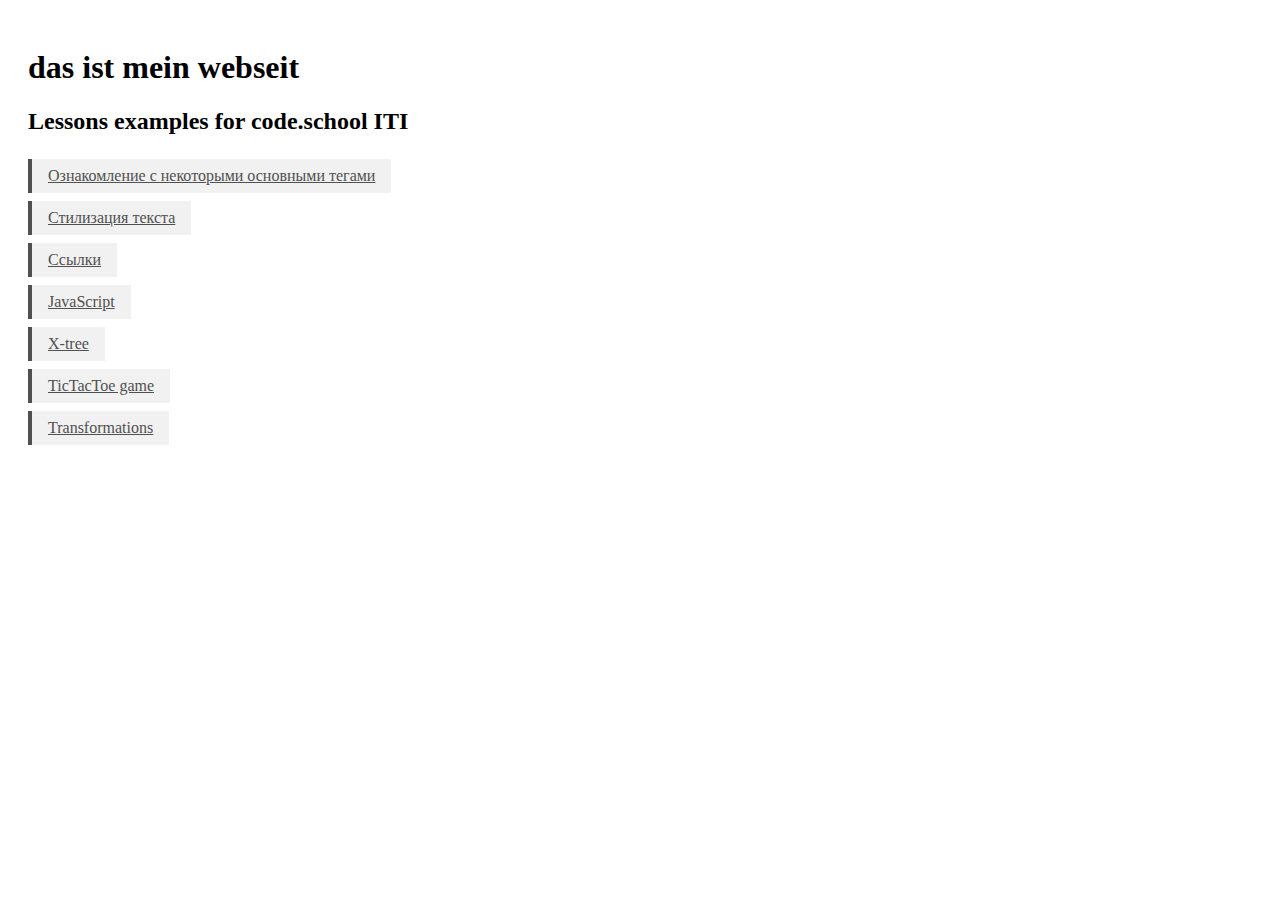
==== index.html @ 7e377635 "my first commit" ====
<!DOCTYPE html>
<html lang="en">
<head>
    <meta charset="UTF-8">
    <meta name="viewport" content="width=device-width, initial-scale=1.0">
    <meta http-equiv="X-UA-Compatible" content="ie=edge">
    <title>code.school ITI examples</title>
    <style>
        body {
            font-size: 16px;
            padding: 20px;
        }
        a.lesson {
            position: relative;
            display: inline-block;
            padding: 8px 16px;
            margin: 4px 0px;
            border-left: #505050 solid 4px;
            color: #505050;
            background: #50505015;
        }
        a.lesson:hover {
            background-color: #505050;
            color: #ffffff;
            border-left-color: #c0c0c0;
            text-decoration: none;
            transition: 1s background-color, 
                1s color, 
                1s border-left-color;
        }
    </style>
</head>
<body>
    <h1>das ist mein webseit</h1>
    <h2>Lessons examples for code.school ITI</h2>
    <a class="lesson" href="./lesson_tags/index.html" title=" ">Ознакомление с некоторыми основными тегами</a>
    <br>
    <a class="lesson" href="./lesson_text/index.html" title=" ">Стилизация текста</a>
    <br>
    <a class="lesson" href="./lesson_links/index.html" title=" ">Ссылки</a>
    <br>
    <a class="lesson" href="./lesson_js/index.html" title=" ">JavaScript</a>
    <br>
    <a class="lesson" href="./lesson_artbox/index.html" title=" ">X-tree</a>
    <br>
    <a class="lesson" href="./lesson_x0/index.html" title=" ">TicTacToe game</a>
    <br>
    <a class="lesson" href="./lesson_transformations/index.html" title=" ">Transformations</a>
    <br>
</body>
</html>
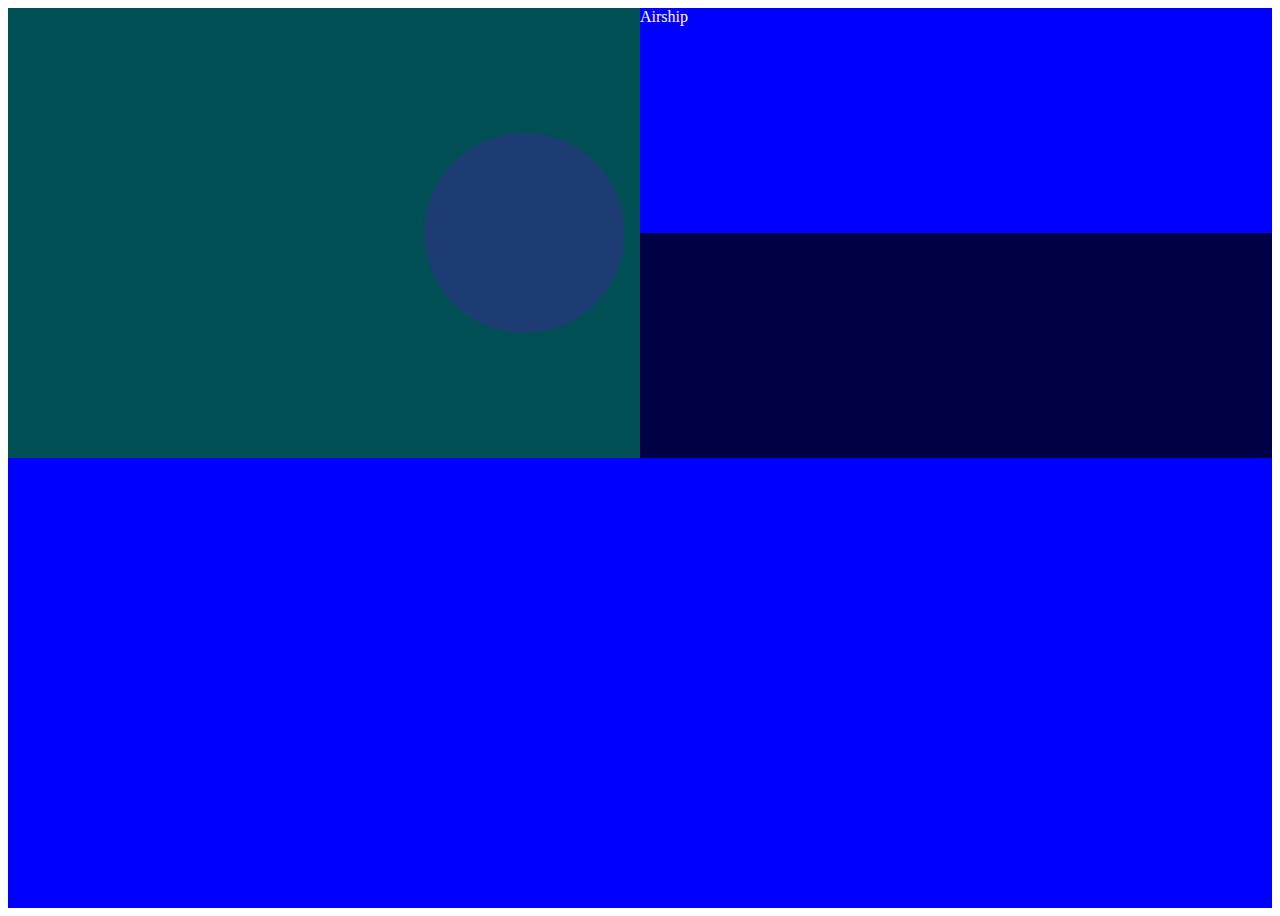
==== commit e5f75661: "add photo" ====
--- a/index.html
+++ b/index.html
@@ -4,48 +4,67 @@
     <meta charset="UTF-8">
     <meta name="viewport" content="width=device-width, initial-scale=1.0">
     <meta http-equiv="X-UA-Compatible" content="ie=edge">
-    <title>code.school ITI examples</title>
+    <title>Document</title>
     <style>
-        body {
-            font-size: 16px;
-            padding: 20px;
+        .short-info {
+            position: relative;
+            display: grid;
+            overflow: hidden;
+            height: 100vh;
+            margin: 0px;
+            grid-template-columns: 1fr 1fr 2fr ;
+            grid-template-rows: 1fr 1fr 2fr;
+            grid-template-areas: 
+                    "photo photo name"
+                    "photo photo links"
+                    "about about about";
+            background: #004f55;
+            color: #ffffff;
+
         }
-        a.lesson {
-            position: relative;
-            display: inline-block;
-            padding: 8px 16px;
-            margin: 4px 0px;
-            border-left: #505050 solid 4px;
-            color: #505050;
-            background: #50505015;
+        .photo-block {
+            display: flex;
+            grid-area: photo;
+            justify-content: flex-end;
+            align-items: center;
+            padding: 16px;
+
         }
-        a.lesson:hover {
-            background-color: #505050;
-            color: #ffffff;
-            border-left-color: #c0c0c0;
-            text-decoration: none;
-            transition: 1s background-color, 
-                1s color, 
-                1s border-left-color;
+        .photo-image {
+    position: relative;
+    box-sizing: border-box;
+    width: 200px;
+    height: 200px;
+    border-radius: 50%;
+    background-color: #5b17b455;
+    background-image: url(https://cnet3.cbsistatic.com/img/67Sl3FEESRlc7jnJpiZQW7Ehv7Y=/2012/04/30/f6ab3806-fdc7-11e2-8c7c-d4ae52e62bcc/big_hindenburg_explodes_over_lakehurst.jpg);
+    background-size: cover;
+    background-repeat: no-repeat;
+    background-position: center;
+        }
+
+        .name-block {
+            grid-area: name;
+            background: #00f;
+        }
+        .about-me-block {
+            grid-area: about;
+            background: #00f;
+        }
+        .links-block {
+            grid-area: links;
+            background: #004f;
         }
     </style>
 </head>
 <body>
-    <h1>das ist mein webseit</h1>
-    <h2>Lessons examples for code.school ITI</h2>
-    <a class="lesson" href="./lesson_tags/index.html" title=" ">Ознакомление с некоторыми основными тегами</a>
-    <br>
-    <a class="lesson" href="./lesson_text/index.html" title=" ">Стилизация текста</a>
-    <br>
-    <a class="lesson" href="./lesson_links/index.html" title=" ">Ссылки</a>
-    <br>
-    <a class="lesson" href="./lesson_js/index.html" title=" ">JavaScript</a>
-    <br>
-    <a class="lesson" href="./lesson_artbox/index.html" title=" ">X-tree</a>
-    <br>
-    <a class="lesson" href="./lesson_x0/index.html" title=" ">TicTacToe game</a>
-    <br>
-    <a class="lesson" href="./lesson_transformations/index.html" title=" ">Transformations</a>
-    <br>
+    <div id="page1" class="short-info">
+        <div class="photo-block">
+            <div class="photo-image"></div>
+        </div>
+        <div class="name-block">Airship</div>
+        <div class="about-me-block"></div>
+        <div class="links-block"></div>
+    </div>    
 </body>
 </html>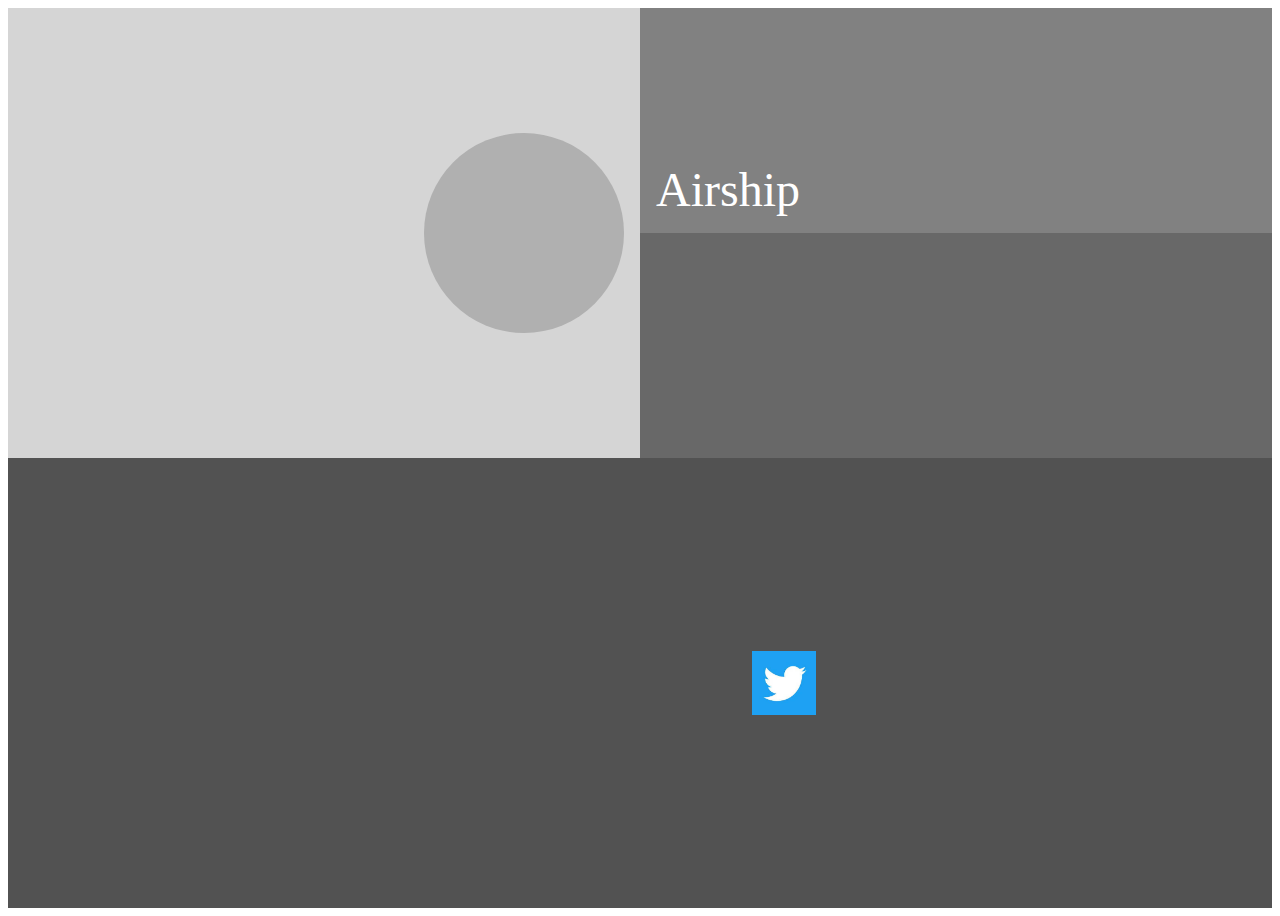
==== commit 9e5123a7: "сыллки и текст" ====
--- a/index.html
+++ b/index.html
@@ -16,9 +16,9 @@
             grid-template-rows: 1fr 1fr 2fr;
             grid-template-areas: 
                     "photo photo name"
-                    "photo photo links"
-                    "about about about";
-            background: #004f55;
+                    "photo photo about"
+                    "links links links";
+            background: #a1a1a173;
             color: #ffffff;
 
         }
@@ -36,7 +36,7 @@
     width: 200px;
     height: 200px;
     border-radius: 50%;
-    background-color: #5b17b455;
+    background-color: #66666655;
     background-image: url(https://cnet3.cbsistatic.com/img/67Sl3FEESRlc7jnJpiZQW7Ehv7Y=/2012/04/30/f6ab3806-fdc7-11e2-8c7c-d4ae52e62bcc/big_hindenburg_explodes_over_lakehurst.jpg);
     background-size: cover;
     background-repeat: no-repeat;
@@ -45,16 +45,65 @@
 
         .name-block {
             grid-area: name;
-            background: #00f;
+            display: flex ;
+            align-items: end;
+            align-items: flex-end;
+            justify-content: flex-start;
+            padding: 16px;
+            font-size: 300%;
+            font-weight: normal;
+            background: rgb(129, 129, 129);
         }
         .about-me-block {
+            position: relative;
             grid-area: about;
-            background: #00f;
+            display: flex;
+            align-items: flex-start;
+            padding: 16px;
+            font-size: 120%;
+            overflow: hidden;
+            text-overflow: ellipsis;
+            background: rgb(104, 104, 104);
         }
         .links-block {
             grid-area: links;
-            background: #004f;
+            display: flex;
+            justify-content: center;
+            align-items: center;
+            flex-wrap: wrap;
+            background: var(--color-secondary);
+            background: rgb(82, 82, 82);
         }
+        .links-block>a {
+            display: inline-flex;
+            justify-content: center;
+            align-items: center;
+            height: 64px;
+            width: 64px;
+            margin: 16px;
+            background: #ffffff;
+        }
+        .links-block>a.link-Vk {
+            background: 
+            url(https://cdn.iconscout.com/icon/free/png-256/vk-83446.png)
+            no-repeat 50% / contain;
+        }
+        .links-block>a.link-Facebook {
+            background: 
+            url(https://upload.wikimedia.org/wikipedia/commons/thumb/c/cd/Facebook_logo_%28square%29.png/480px-Facebook_logo_%28square%29.png)
+            no-repeat 50% / contain;
+        }
+        .links-block>a.link-Telegram {
+            background: 
+            url(https://pngimg.com/uploads/telegram/telegram_PNG25.png)
+            no-repeat 50% / contain;
+        }
+        .links-block>a.link-Twitter {
+            background: 
+            url([data-uri])
+            no-repeat 50% / contain;
+        }
+
     </style>
 </head>
 <body>
@@ -64,7 +113,12 @@
         </div>
         <div class="name-block">Airship</div>
         <div class="about-me-block"></div>
-        <div class="links-block"></div>
+        <div class="links-block">
+            <a href="#page1" class="link-Vk"></a>
+            <a href="#page2" class="link-Facebook"></a>
+            <a href="#page3" class="link-Telegram"></a>
+            <a href="#page4" class="link-Twitter"></a>
+        </div>
     </div>    
 </body>
 </html>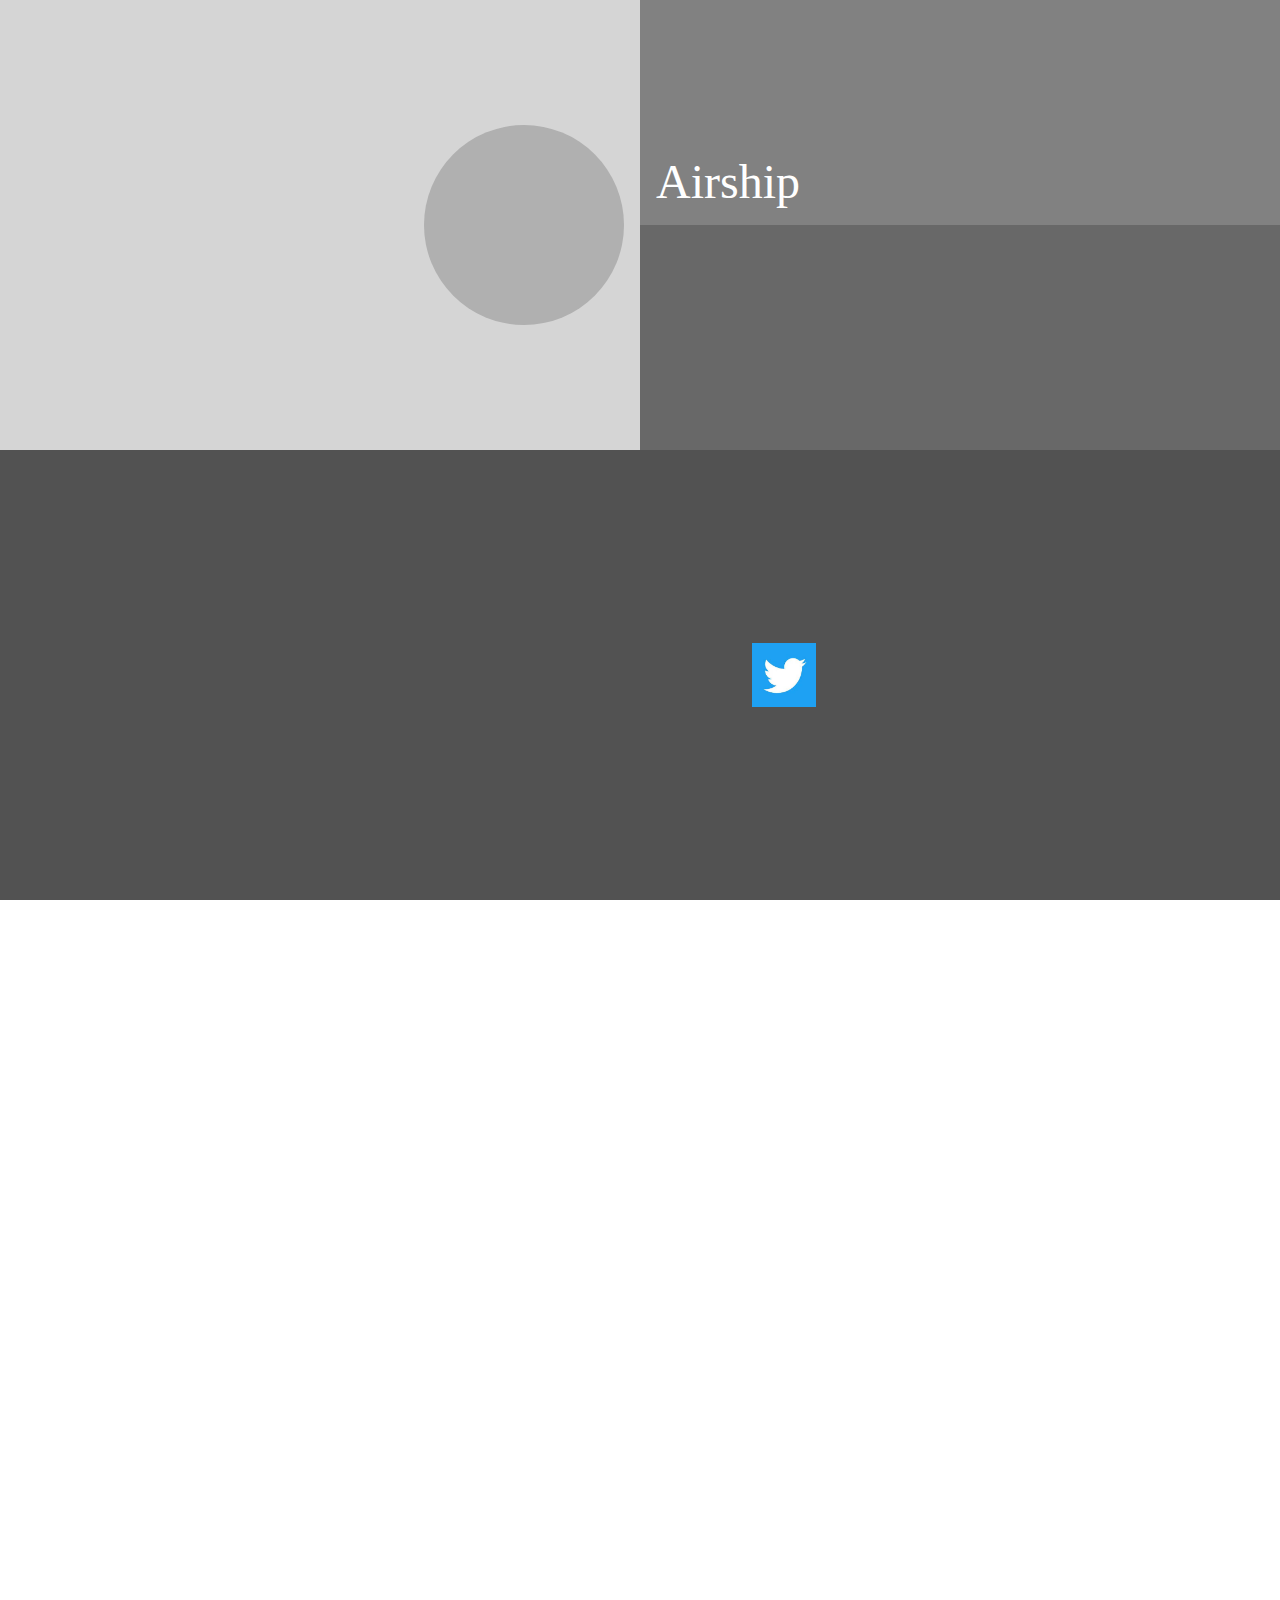
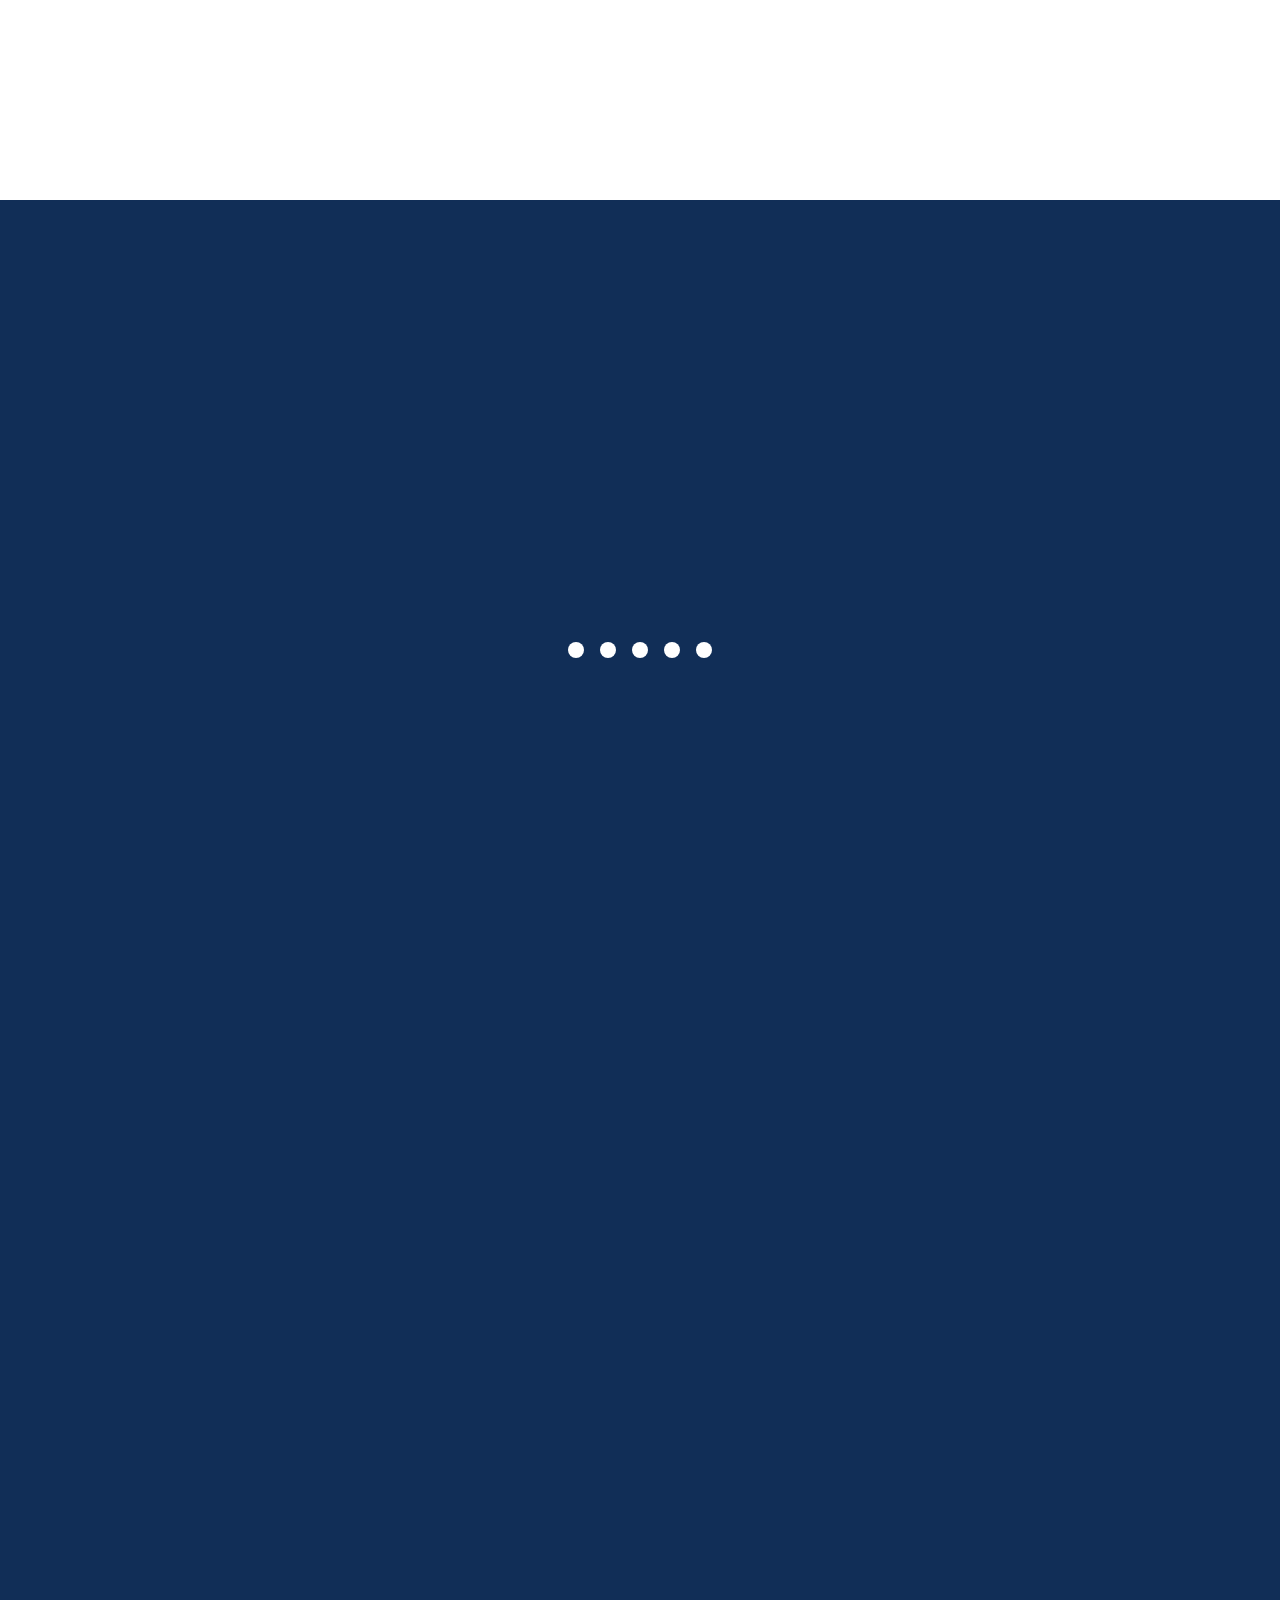
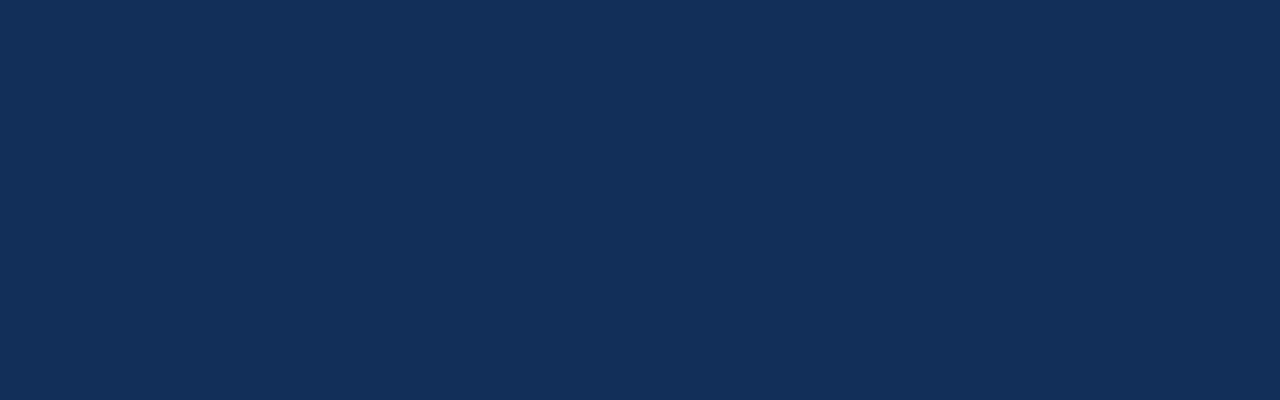
==== commit d0b8af53: "для фоточек" ====
--- a/index.html
+++ b/index.html
@@ -4,107 +4,8 @@
     <meta charset="UTF-8">
     <meta name="viewport" content="width=device-width, initial-scale=1.0">
     <meta http-equiv="X-UA-Compatible" content="ie=edge">
+    <link rel="stylesheet" type="text/css" href="res/styles/main.css">
     <title>Document</title>
-    <style>
-        .short-info {
-            position: relative;
-            display: grid;
-            overflow: hidden;
-            height: 100vh;
-            margin: 0px;
-            grid-template-columns: 1fr 1fr 2fr ;
-            grid-template-rows: 1fr 1fr 2fr;
-            grid-template-areas: 
-                    "photo photo name"
-                    "photo photo about"
-                    "links links links";
-            background: #a1a1a173;
-            color: #ffffff;
-
-        }
-        .photo-block {
-            display: flex;
-            grid-area: photo;
-            justify-content: flex-end;
-            align-items: center;
-            padding: 16px;
-
-        }
-        .photo-image {
-    position: relative;
-    box-sizing: border-box;
-    width: 200px;
-    height: 200px;
-    border-radius: 50%;
-    background-color: #66666655;
-    background-image: url(https://cnet3.cbsistatic.com/img/67Sl3FEESRlc7jnJpiZQW7Ehv7Y=/2012/04/30/f6ab3806-fdc7-11e2-8c7c-d4ae52e62bcc/big_hindenburg_explodes_over_lakehurst.jpg);
-    background-size: cover;
-    background-repeat: no-repeat;
-    background-position: center;
-        }
-
-        .name-block {
-            grid-area: name;
-            display: flex ;
-            align-items: end;
-            align-items: flex-end;
-            justify-content: flex-start;
-            padding: 16px;
-            font-size: 300%;
-            font-weight: normal;
-            background: rgb(129, 129, 129);
-        }
-        .about-me-block {
-            position: relative;
-            grid-area: about;
-            display: flex;
-            align-items: flex-start;
-            padding: 16px;
-            font-size: 120%;
-            overflow: hidden;
-            text-overflow: ellipsis;
-            background: rgb(104, 104, 104);
-        }
-        .links-block {
-            grid-area: links;
-            display: flex;
-            justify-content: center;
-            align-items: center;
-            flex-wrap: wrap;
-            background: var(--color-secondary);
-            background: rgb(82, 82, 82);
-        }
-        .links-block>a {
-            display: inline-flex;
-            justify-content: center;
-            align-items: center;
-            height: 64px;
-            width: 64px;
-            margin: 16px;
-            background: #ffffff;
-        }
-        .links-block>a.link-Vk {
-            background: 
-            url(https://cdn.iconscout.com/icon/free/png-256/vk-83446.png)
-            no-repeat 50% / contain;
-        }
-        .links-block>a.link-Facebook {
-            background: 
-            url(https://upload.wikimedia.org/wikipedia/commons/thumb/c/cd/Facebook_logo_%28square%29.png/480px-Facebook_logo_%28square%29.png)
-            no-repeat 50% / contain;
-        }
-        .links-block>a.link-Telegram {
-            background: 
-            url(https://pngimg.com/uploads/telegram/telegram_PNG25.png)
-            no-repeat 50% / contain;
-        }
-        .links-block>a.link-Twitter {
-            background: 
-            url([data-uri])
-            no-repeat 50% / contain;
-        }
-
-    </style>
 </head>
 <body>
     <div id="page1" class="short-info">
@@ -113,12 +14,29 @@
         </div>
         <div class="name-block">Airship</div>
         <div class="about-me-block"></div>
+        <a href="#page2" class="link-next"></a>
         <div class="links-block">
             <a href="#page1" class="link-Vk"></a>
             <a href="#page2" class="link-Facebook"></a>
             <a href="#page3" class="link-Telegram"></a>
             <a href="#page4" class="link-Twitter"></a>
         </div>
-    </div>    
+    </div>
+    
+    <div id="page-start" class="page">
+    </div>
+
+    <div id="page-gallery" class="page">
+        <div class="photo"><div></div></div>
+        <div class="photo"><div></div></div>
+        <div class="photo"><div></div></div>
+        <div class="photo"><div></div></div>
+        <div class="photo"><div></div></div>
+    </div>
+
+    <div id="page-gallery" class="page">
+
+    </div>
+
 </body>
 </html>--- a/res/styles/main.css
+++ b/res/styles/main.css
@@ -0,0 +1,3 @@
+@import url(base.css);
+@import url(page_start.css);
+@import url(page_gallery.css);
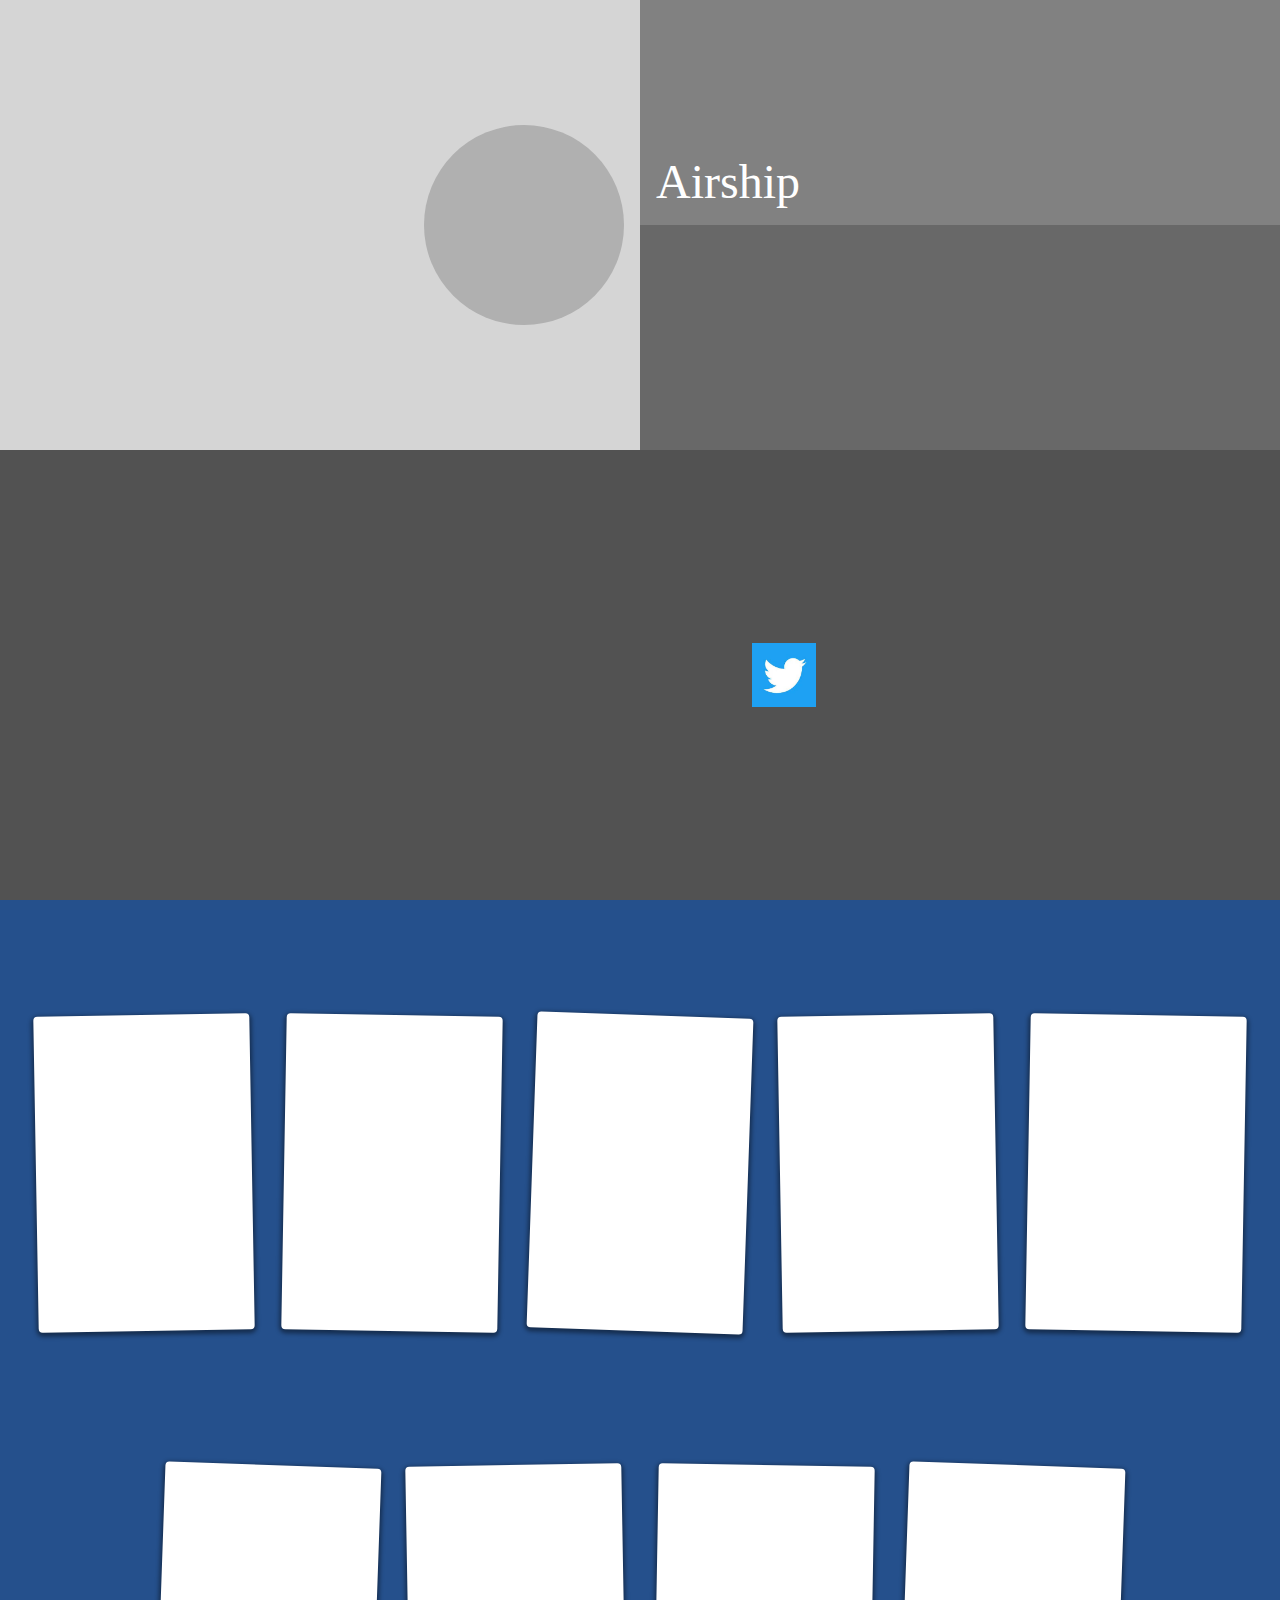
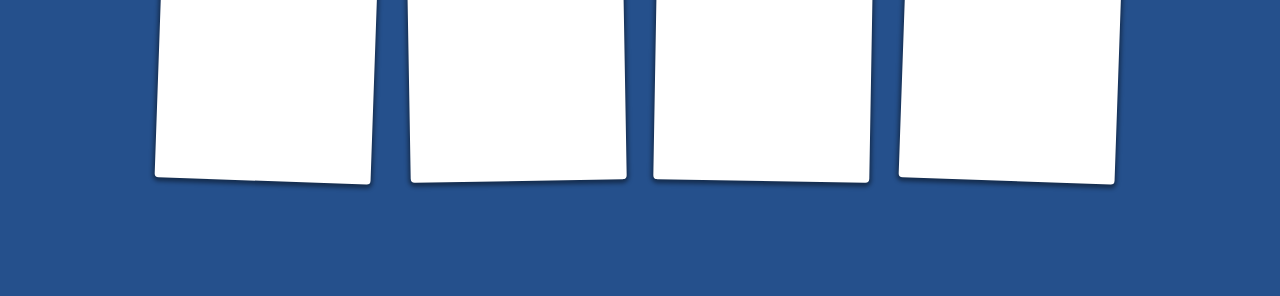
==== commit b374cee0: "наконец-то что-то сделал)!" ====
--- a/index.html
+++ b/index.html
@@ -22,20 +22,17 @@
             <a href="#page4" class="link-Twitter"></a>
         </div>
     </div>
-    
-    <div id="page-start" class="page">
-    </div>
 
     <div id="page-gallery" class="page">
-        <div class="photo"><div></div></div>
-        <div class="photo"><div></div></div>
-        <div class="photo"><div></div></div>
-        <div class="photo"><div></div></div>
-        <div class="photo"><div></div></div>
-    </div>
-
-    <div id="page-gallery" class="page">
-
+        <div class="card"><div class="photo"></div></div>
+        <div class="card"><div class="photo"></div></div>
+        <div class="card"><div class="photo"></div></div>
+        <div class="card"><div class="photo"></div></div>
+        <div class="card"><div class="photo"></div></div>
+        <div class="card"><div class="photo"></div></div>
+        <div class="card"><div class="photo"></div></div>
+        <div class="card"><div class="photo"></div></div>
+        <div class="card"><div class="photo"></div></div>
     </div>
 
 </body>
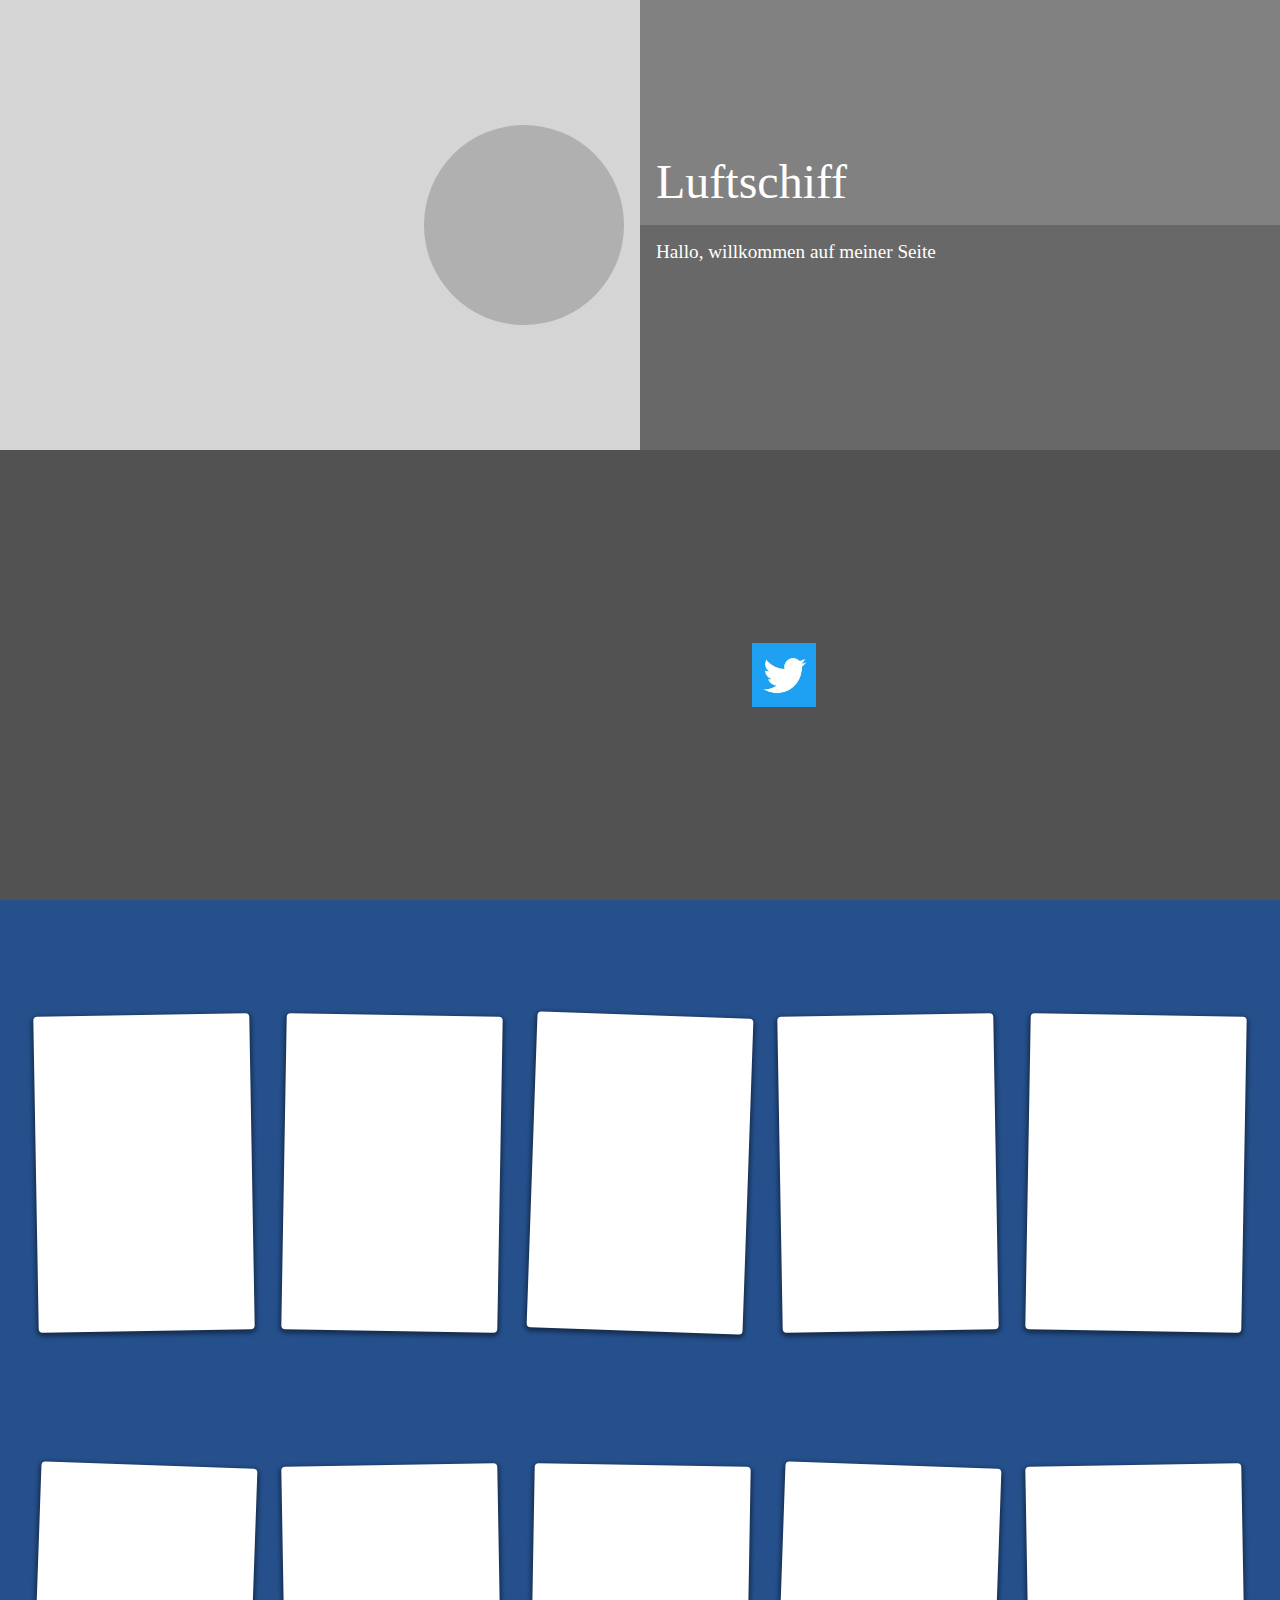
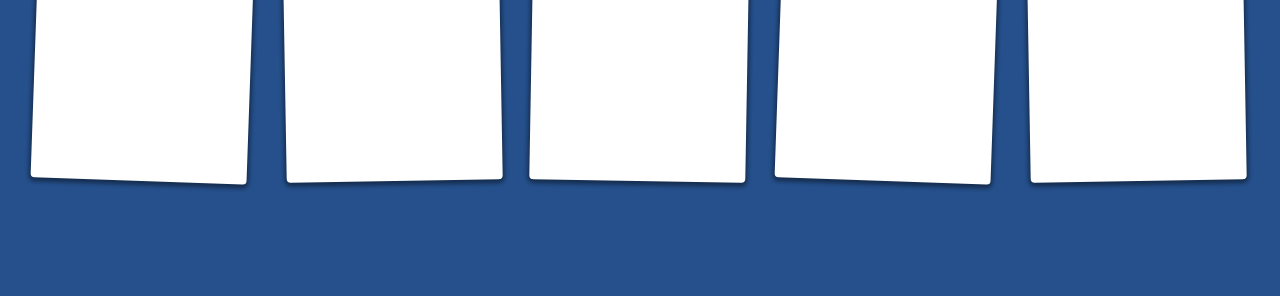
==== commit 8c3029b4: "Add files via upload" ====
--- a/index.html
+++ b/index.html
@@ -12,8 +12,8 @@
         <div class="photo-block">
             <div class="photo-image"></div>
         </div>
-        <div class="name-block">Airship</div>
-        <div class="about-me-block"></div>
+        <div class="name-block">Luftschiff</div>
+        <div class="about-me-block">Hallo, willkommen auf meiner Seite</div>
         <a href="#page2" class="link-next"></a>
         <div class="links-block">
             <a href="#page1" class="link-Vk"></a>
@@ -33,6 +33,7 @@
         <div class="card"><div class="photo"></div></div>
         <div class="card"><div class="photo"></div></div>
         <div class="card"><div class="photo"></div></div>
+        <div class="card"><div class="photo"></div></div>
     </div>
 
 </body>
